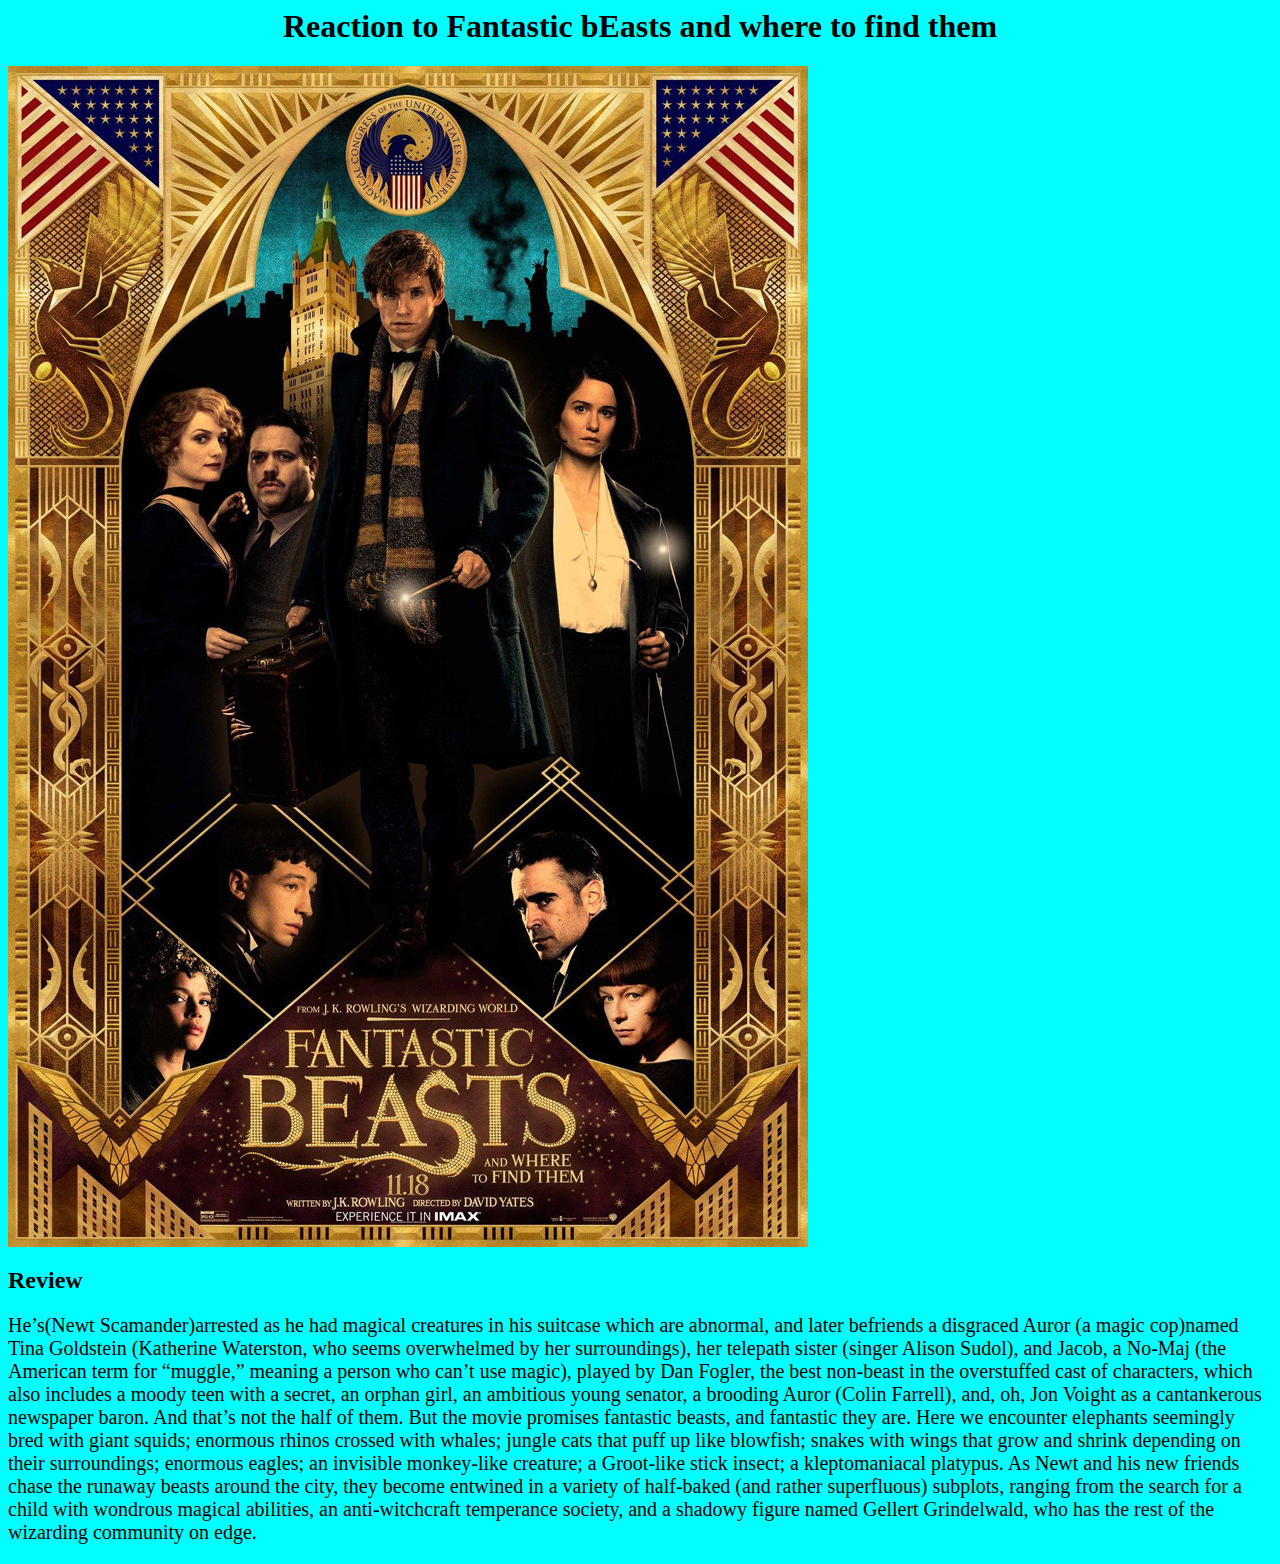
==== pageone.html @ fb10151c "Update and rename page1.html to pageone.html" ====
<!DOCTYPE.html>
<html>
<title> My Reaction Paper</title>
  <head>
    <link rel="stylesheet" href="style.css" />
</head>
<body>
<h1>Reaction to Fantastic bEasts and where to find them</h1>
<img src="photo1.jpg"/>
<h2>Review</h2>
<p> He’s(Newt Scamander)arrested as he had magical creatures in his suitcase which are abnormal, and later befriends a disgraced Auror (a magic cop)named Tina Goldstein (Katherine Waterston, who seems overwhelmed by her surroundings), her telepath sister (singer Alison Sudol), and Jacob, a No-Maj (the American term for “muggle,” meaning a person who can’t use magic), played by Dan Fogler, the best non-beast in the overstuffed cast of characters, which also includes a moody teen with a secret, an orphan girl, an ambitious young senator, a brooding Auror (Colin Farrell), and, oh, Jon Voight as a cantankerous newspaper baron. And that’s not the half of them.
But the movie promises fantastic beasts, and fantastic they are. Here we encounter elephants seemingly bred with giant squids; enormous rhinos crossed with whales; jungle cats that puff up like blowfish; snakes with wings that grow and shrink depending on their surroundings; enormous eagles; an invisible monkey-like creature; a Groot-like stick insect; a kleptomaniacal platypus.
As Newt and his new friends chase the runaway beasts around the city, they become entwined in a variety of half-baked (and rather superfluous) subplots, ranging from the search for a child with wondrous magical abilities, an anti-witchcraft temperance society, and a shadowy figure named Gellert Grindelwald, who has the rest of the wizarding community on edge.</p>
</body>
</html>
---- style.css ----
body {
    background-color: #00ffff;
}

h1 {
    color: black;
    text-align: center;
}

p {
    font-family: 'Amatic SC', cursive;
    font-size: 20px;
}
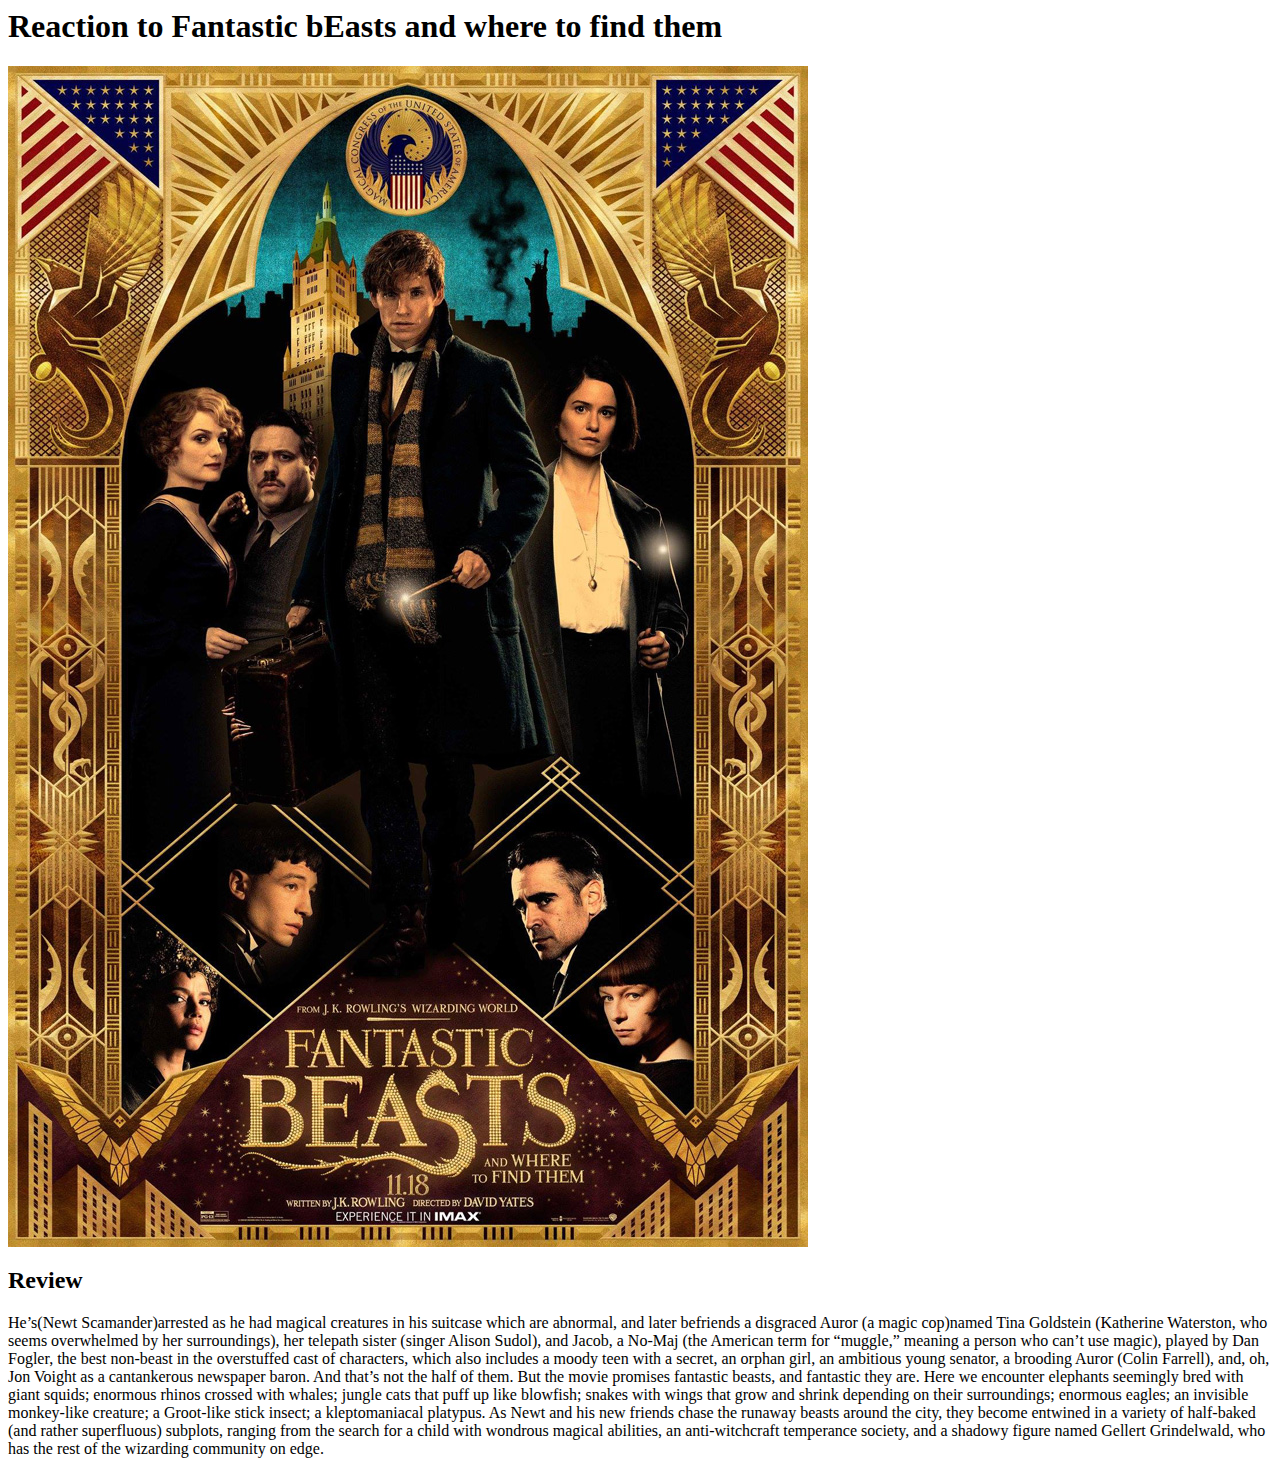
==== commit 45138a5c: "Update pageone.html" ====
--- a/pageone.html
+++ b/pageone.html
@@ -1,9 +1,6 @@
 <!DOCTYPE.html>
 <html>
 <title> My Reaction Paper</title>
-  <head>
-    <link rel="stylesheet" href="style.css" />
-</head>
 <body>
 <h1>Reaction to Fantastic bEasts and where to find them</h1>
 <img src="photo1.jpg"/>
